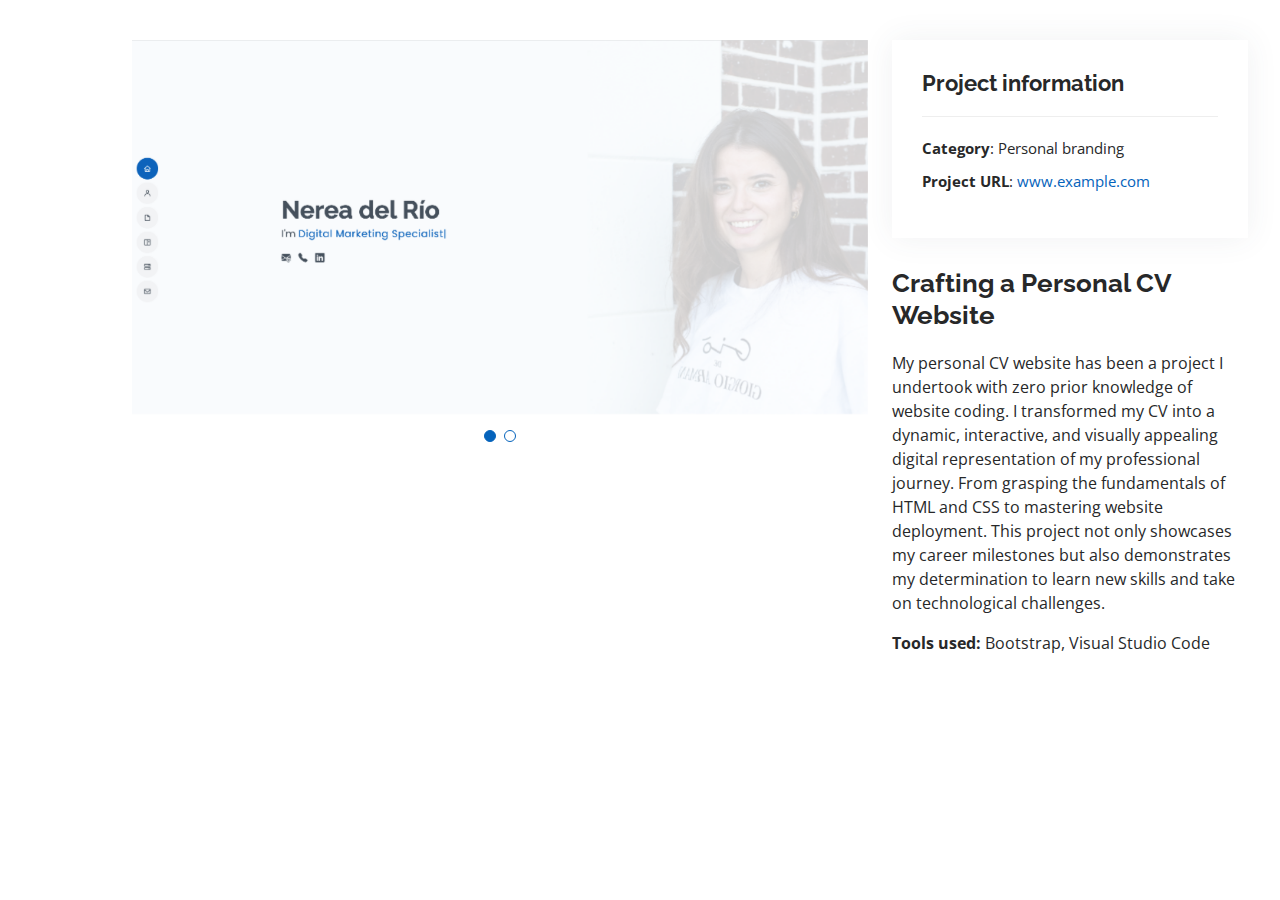
==== portfolio-details-2.html @ ac8a1313 "First version" ====
<!DOCTYPE html>
<html lang="en">

<head>
  <meta charset="utf-8">
  <meta content="width=device-width, initial-scale=1.0" name="viewport">

  <title>Portfolio Details - Personal Bootstrap Template</title>
  <meta content="" name="description">
  <meta content="" name="keywords">

  <!-- Favicons -->
  <link href="assets/img/favicon.png" rel="icon">
  <link href="assets/img/apple-touch-icon.png" rel="apple-touch-icon">

  <!-- Google Fonts -->
  <link
    href="https://fonts.googleapis.com/css?family=Open+Sans:300,300i,400,400i,600,600i,700,700i|Raleway:300,300i,400,400i,500,500i,600,600i,700,700i|Poppins:300,300i,400,400i,500,500i,600,600i,700,700i"
    rel="stylesheet">

  <!-- Vendor CSS Files -->
  <link href="assets/vendor/aos/aos.css" rel="stylesheet">
  <link href="assets/vendor/bootstrap/css/bootstrap.min.css" rel="stylesheet">
  <link href="assets/vendor/bootstrap-icons/bootstrap-icons.css" rel="stylesheet">
  <link href="assets/vendor/boxicons/css/boxicons.min.css" rel="stylesheet">
  <link href="assets/vendor/glightbox/css/glightbox.min.css" rel="stylesheet">
  <link href="assets/vendor/swiper/swiper-bundle.min.css" rel="stylesheet">

  <!-- Template Main CSS File -->
  <link href="assets/css/style.css" rel="stylesheet">

  <!-- =======================================================
  * Template Name: MyResume
  * Updated: Sep 18 2023 with Bootstrap v5.3.2
  * Template URL: https://bootstrapmade.com/free-html-bootstrap-template-my-resume/
  * Author: BootstrapMade.com
  * License: https://bootstrapmade.com/license/
  ======================================================== -->
</head>

<body>

  <main id="main">

    <!-- ======= Portfolio Details Section ======= -->
    <section id="portfolio-details" class="portfolio-details">
      <div class="container">

        <div class="row gy-4">

          <div class="col-lg-8">
            <div class="portfolio-details-slider swiper">
              <div class="swiper-wrapper align-items-center">

                <div class="swiper-slide">
                  <img src="assets/img/portfolio/Personal Branding-2.png" alt="">
                </div>

                <div class="swiper-slide">
                  <img src="assets/img/portfolio/HTML.png" alt="">
                </div>

              </div>
              <div class="swiper-pagination"></div>
            </div>
          </div>

          <div class="col-lg-4">
            <div class="portfolio-info">
              <h3>Project information</h3>
              <ul>
                <li><strong>Category</strong>: Personal branding</li>
                <li><strong>Project URL</strong>: <a href="#">www.example.com</a></li>
              </ul>
            </div>
            <div class="portfolio-description">
              <h2>Crafting a Personal CV Website</h2>
              <p>
                My personal CV website has been a project I undertook with zero prior knowledge of website coding. I
                transformed my CV into a dynamic, interactive, and visually appealing digital representation of my
                professional journey. From grasping the fundamentals of HTML and CSS to mastering website deployment.
                This project not only showcases my career milestones but also demonstrates my determination to learn new
                skills and take on technological challenges. </p>

              <p><strong>Tools used:</strong> Bootstrap, Visual Studio Code</p>
            </div>
          </div>

        </div>

      </div>
    </section><!-- End Portfolio Details Section -->

  </main><!-- End #main -->

  <div id="preloader"></div>
  <a href="#" class="back-to-top d-flex align-items-center justify-content-center"><i
      class="bi bi-arrow-up-short"></i></a>

  <!-- Vendor JS Files -->
  <script src="assets/vendor/purecounter/purecounter_vanilla.js"></script>
  <script src="assets/vendor/aos/aos.js"></script>
  <script src="assets/vendor/bootstrap/js/bootstrap.bundle.min.js"></script>
  <script src="assets/vendor/glightbox/js/glightbox.min.js"></script>
  <script src="assets/vendor/isotope-layout/isotope.pkgd.min.js"></script>
  <script src="assets/vendor/swiper/swiper-bundle.min.js"></script>
  <script src="assets/vendor/typed.js/typed.umd.js"></script>
  <script src="assets/vendor/waypoints/noframework.waypoints.js"></script>
  <script src="assets/vendor/php-email-form/validate.js"></script>

  <!-- Template Main JS File -->
  <script src="assets/js/main.js"></script>

</body>

</html>
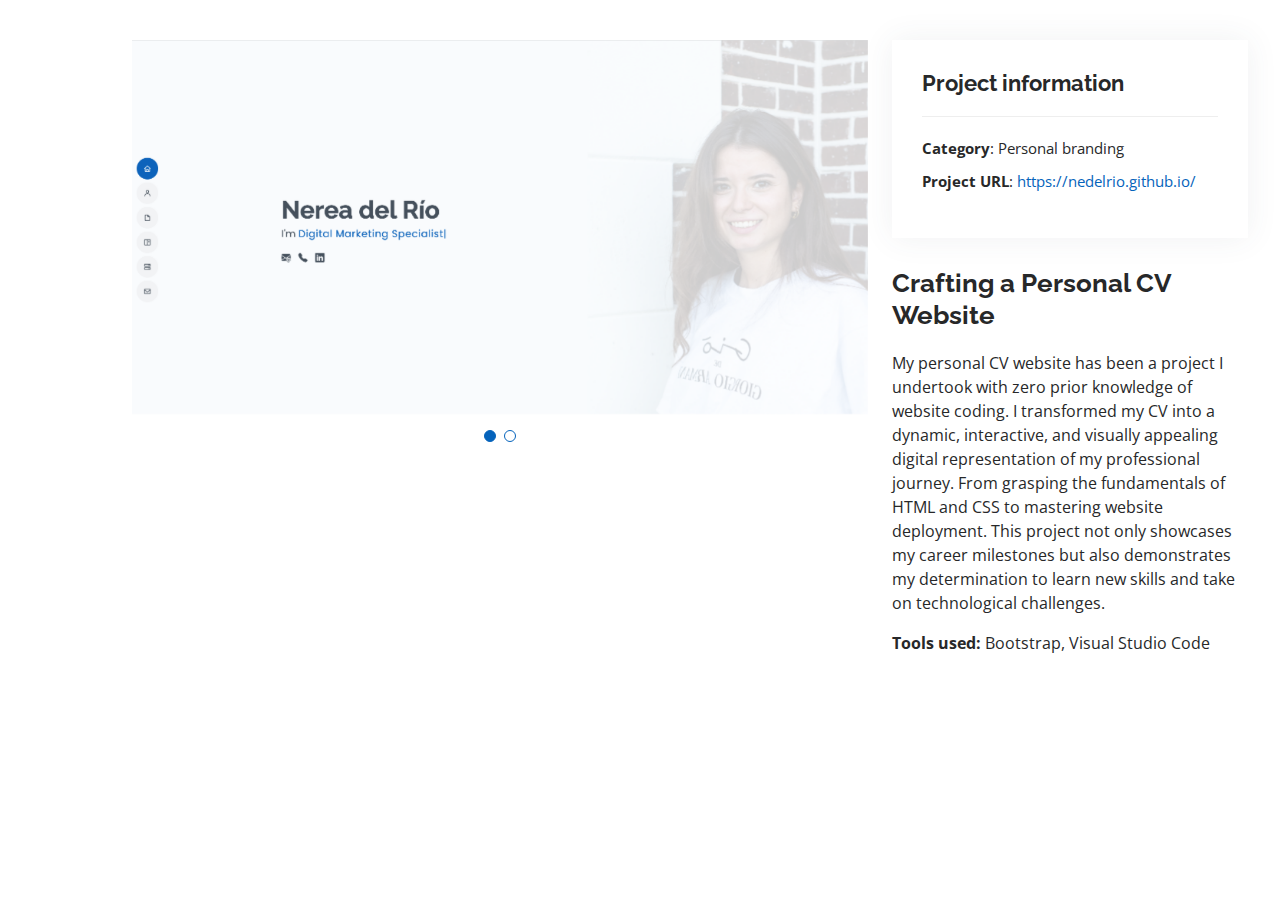
==== commit 3ed2ad18: "Change portfolio personal branding link" ====
--- a/portfolio-details-2.html
+++ b/portfolio-details-2.html
@@ -70,7 +70,8 @@
               <h3>Project information</h3>
               <ul>
                 <li><strong>Category</strong>: Personal branding</li>
-                <li><strong>Project URL</strong>: <a href="#">www.example.com</a></li>
+                <li><strong>Project URL</strong>: <a href="https://nedelrio.github.io/">https://nedelrio.github.io/</a>
+                </li>
               </ul>
             </div>
             <div class="portfolio-description">
--- a/assets/css/style.css
+++ b/assets/css/style.css
@@ -274,7 +274,7 @@
 #hero {
   width: 100%;
   height: 100vh;
-  background: url("/Users/nereadelrio/Downloads/MyResume/assets/img/Nerea DRD.png") top right no-repeat;
+  background: url("assets/img/Nerea DRD.png") top right no-repeat;
   background-size: cover;
   position: relative;
 }
